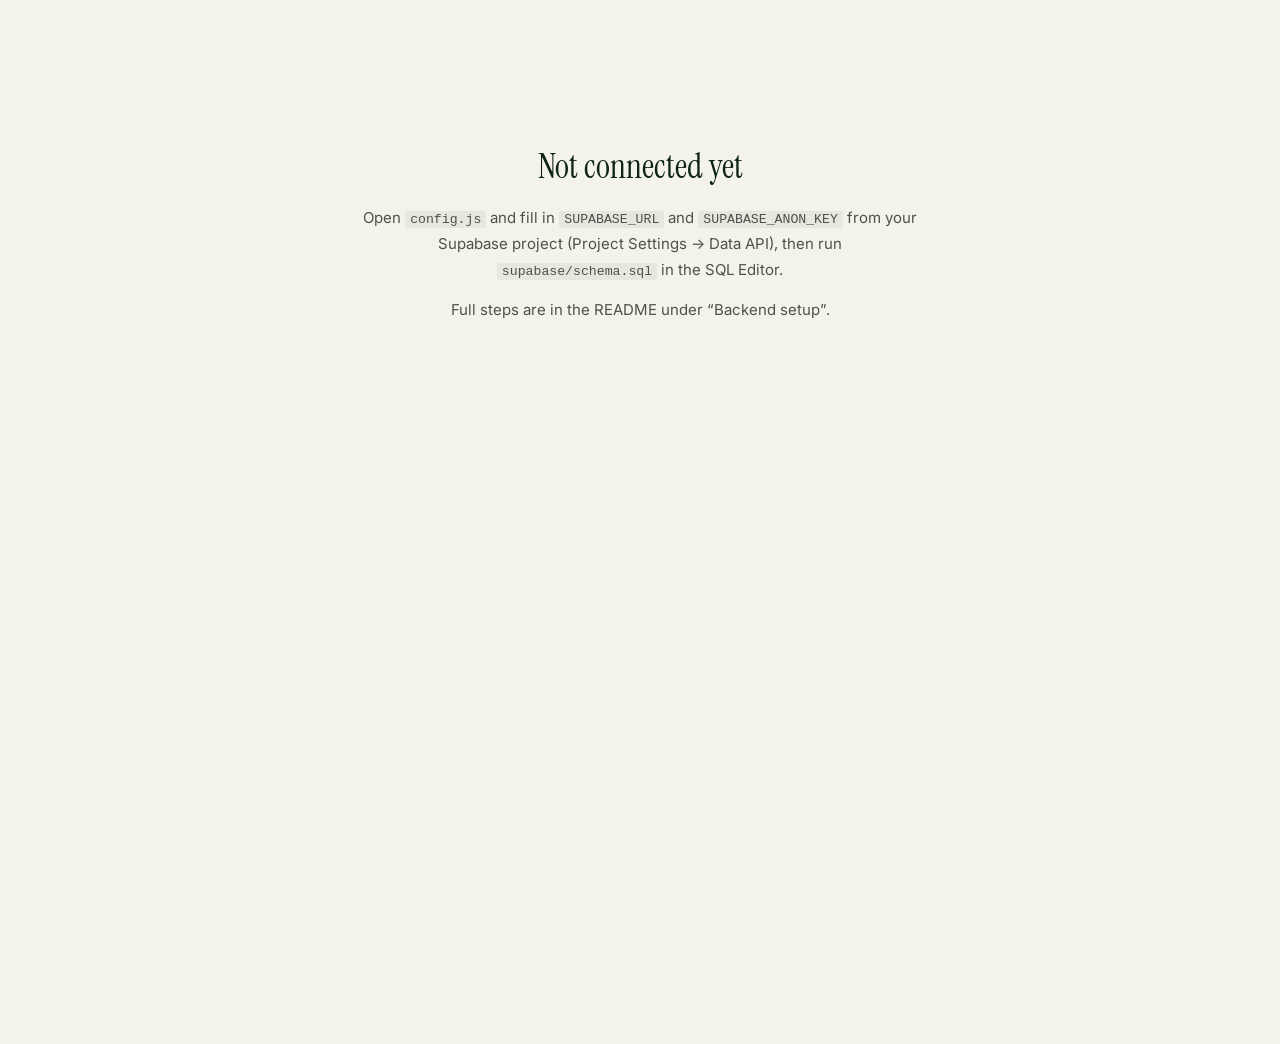
==== admin/index.html @ c0109d86 "Add Supabase backend: admin pricing console and server-side accounts Admin console at /admin/ signs " ====
<!DOCTYPE html>
<html lang="en">
<head>
<meta charset="utf-8">
<meta name="viewport" content="width=device-width, initial-scale=1">
<title>Anyara Hills — Pricing Admin</title>
<meta name="theme-color" content="#0c2316">
<link rel="apple-touch-icon" href="../assets/icon-180.png">
<link rel="preconnect" href="https://fonts.googleapis.com">
<link rel="preconnect" href="https://fonts.gstatic.com" crossorigin>
<link rel="stylesheet" href="https://fonts.googleapis.com/css2?family=Instrument+Serif:ital@0;1&family=Inter:wght@300;400;500;600;700&display=swap">
<link rel="stylesheet" href="../styles.css">
<link rel="stylesheet" href="admin.css">
</head>
<body class="admin-body">

<!-- ===================== sign in ===================== -->
<div class="gate" id="adminGate" hidden>
  <div class="gate-wash"></div>
  <form class="gate-card" id="adminSignIn" novalidate>
    <img src="../assets/logo-black.png" alt="Anyara Hills" class="gate-logo">
    <p class="gate-kicker">Pricing Admin</p>
    <h1 class="gate-title">Sign in</h1>
    <label>Email address
      <input type="email" id="aEmail" autocomplete="username" inputmode="email"
             autocapitalize="none" spellcheck="false" required>
    </label>
    <label>Password
      <input type="password" id="aPass" autocomplete="current-password" required>
    </label>
    <p class="gate-err" id="aErr" hidden></p>
    <button class="btn btn-primary gate-btn" type="submit" id="aSubmit">Sign in</button>
    <p class="gate-fine">Admin accounts are created in the Supabase dashboard under
    Authentication → Users, then promoted with the SQL in <code>supabase/schema.sql</code>.</p>
  </form>
</div>

<!-- ===================== console ===================== -->
<div class="admin" id="adminApp" hidden>

  <header class="admin-head">
    <div class="admin-brand">
      <img src="../assets/logo-black.png" alt="Anyara Hills" class="admin-logo">
      <span class="admin-title">Pricing Admin</span>
    </div>
    <div class="admin-who">
      <span id="adminWho">—</span>
      <button class="btn btn-ghost btn-sm" id="btnAdminSignOut">Sign out</button>
    </div>
  </header>

  <main class="admin-main">

    <!-- ---------- upload ---------- -->
    <section class="card">
      <h2>Upload the price list</h2>
      <p class="card-lede">An Excel (<code>.xlsx</code>, <code>.xls</code>) or CSV file. The first
      row must be the column headings. Lot numbers already in the system are updated; new ones are
      added. Nothing is written until you review the summary and confirm.</p>

      <div class="cols-help">
        <table class="mini">
          <thead><tr><th>Column</th><th>Required</th><th>Notes</th></tr></thead>
          <tbody>
            <tr><td><code>Lot No</code></td><td>Yes</td><td>Unique. Also accepts <code>Lot</code>, <code>Lot Number</code>.</td></tr>
            <tr><td><code>Land Size (sf)</code></td><td>Yes</td><td>Square feet. Also <code>Size</code>, <code>SF</code>, <code>Land Size</code>.</td></tr>
            <tr><td><code>List Price</code></td><td>Yes</td><td>Ringgit. Also <code>Price</code>, <code>List Price (RM)</code>.</td></tr>
            <tr><td><code>Privilege</code></td><td>No</td><td>Entitlement/discount. Defaults to 0. Also <code>Entitlement</code>, <code>Discount</code>.</td></tr>
            <tr><td><code>Status</code></td><td>No</td><td>Available, Reserved, Booked or Sold. Defaults to Available.</td></tr>
            <tr><td><code>Phase</code></td><td>No</td><td>Free text.</td></tr>
            <tr><td><code>Notes</code></td><td>No</td><td>Free text.</td></tr>
          </tbody>
        </table>
        <p class="card-fine">Nett price and price psf are calculated by the database — don't include
        them. <a href="../docs/pricing-template.csv" download>Download a template</a>.</p>
      </div>

      <div class="drop" id="drop">
        <input type="file" id="file" accept=".xlsx,.xls,.csv" hidden>
        <button class="btn btn-primary" type="button" id="btnPick">Choose a file</button>
        <span class="drop-or">or drag it here</span>
        <span class="drop-name" id="dropName"></span>
      </div>

      <div id="parseMsg"></div>

      <div id="preview" hidden>
        <div class="summary" id="summary"></div>
        <div id="issues"></div>
        <div class="table-scroll">
          <table class="data" id="previewTable"></table>
        </div>
        <div class="admin-actions">
          <button class="btn btn-primary" id="btnPublish">Publish to the app</button>
          <button class="btn btn-ghost" id="btnCancel">Cancel</button>
        </div>
      </div>
    </section>

    <!-- ---------- current ---------- -->
    <section class="card">
      <div class="card-head">
        <h2>Current price list</h2>
        <div class="card-head-actions">
          <input type="search" id="lotSearch" class="faq-search admin-search" placeholder="Search lot no…">
          <button class="btn btn-ghost btn-sm" id="btnRefresh">Refresh</button>
        </div>
      </div>
      <p class="card-lede" id="lotsMeta">Loading…</p>
      <div class="table-scroll">
        <table class="data" id="lotsTable"></table>
      </div>
    </section>

    <!-- ---------- history ---------- -->
    <section class="card">
      <h2>Import history</h2>
      <div class="table-scroll">
        <table class="data" id="importsTable"></table>
      </div>
    </section>

  </main>
</div>

<div class="setup-warning" id="setupWarning" hidden>
  <h1>Not connected yet</h1>
  <p>Open <code>config.js</code> and fill in <code>SUPABASE_URL</code> and
  <code>SUPABASE_ANON_KEY</code> from your Supabase project
  (Project Settings → Data API), then run <code>supabase/schema.sql</code> in the SQL Editor.</p>
  <p class="setup-fine">Full steps are in the README under “Backend setup”.</p>
</div>

<script src="../vendor/supabase.js"></script>
<script src="../vendor/xlsx.js"></script>
<script src="../config.js"></script>
<script src="../lots.js"></script>
<script src="admin.js"></script>
</body>
</html>
---- styles.css ----
/* ==========================================================================
   Anyara Hills — Sales Proposal
   Palette and type per the Anyara Hills Brand Guidelines:
   Hillside Green #0c2316 · Estate Ivory #f4f3eb · Instrument Serif + Inter
   ========================================================================== */

:root{
  --green:#0c2316;
  --green-2:#163524;
  --green-3:#28503a;
  --ivory:#f4f3eb;
  --ivory-2:#eae8dc;
  --sand:#c9c0ac;
  --stone:#8c8674;
  --clay:#a2795a;
  --ink:#1a1a17;
  --line:rgba(12,35,22,.14);
  --line-soft:rgba(12,35,22,.08);
  --rail-w:104px;
  --serif:"Instrument Serif",Georgia,"Times New Roman",serif;
  --sans:"Inter",-apple-system,BlinkMacSystemFont,"Segoe UI",Helvetica,Arial,sans-serif;
  --ease:cubic-bezier(.4,.14,.3,1);
}

*{box-sizing:border-box}
html,body{height:100%;margin:0;padding:0}
html{-webkit-text-size-adjust:100%}
body{
  font-family:var(--sans);
  font-weight:400;
  color:var(--ink);
  background:var(--ivory);
  -webkit-font-smoothing:antialiased;
  overscroll-behavior:none;
}
img{max-width:100%;display:block}
[hidden]{display:none!important}
button{font:inherit;color:inherit}

/* ---------- shell ---------- */
#app{
  display:flex;
  height:100vh;
  height:100dvh;
  overflow:hidden;
}

/* ---------- nav rail ---------- */
#rail{
  width:var(--rail-w);
  flex:0 0 var(--rail-w);
  background:var(--green);
  color:var(--ivory);
  display:flex;
  flex-direction:column;
  align-items:center;
  padding:22px 10px calc(18px + env(safe-area-inset-bottom));
  padding-left:calc(10px + env(safe-area-inset-left));
  gap:14px;
}
.rail-mark{padding:4px 0 12px}
.rail-logo{width:52px;filter:brightness(0) invert(1);opacity:.94}
.rail-items{
  flex:1;
  width:100%;
  display:flex;
  flex-direction:column;
  gap:2px;
  overflow-y:auto;
  scrollbar-width:none;
}
.rail-items::-webkit-scrollbar{display:none}
.rail-btn{
  appearance:none;border:0;background:transparent;
  width:100%;padding:9px 6px;border-radius:9px;
  display:flex;flex-direction:column;align-items:center;gap:3px;
  color:rgba(244,243,235,.52);
  cursor:pointer;
  transition:background .18s var(--ease),color .18s var(--ease);
  -webkit-tap-highlight-color:transparent;
}
.rail-btn .rb-num{
  font-size:9px;letter-spacing:.14em;font-weight:500;
  font-variant-numeric:tabular-nums;opacity:.75;min-height:11px;
}
.rail-btn .rb-lab{font-size:11.5px;letter-spacing:.03em;font-weight:500}
.rail-btn:hover{color:rgba(244,243,235,.85)}
.rail-btn.is-active{background:rgba(244,243,235,.11);color:var(--ivory)}
.rail-btn.is-tool .rb-lab{font-style:italic;font-family:var(--serif);font-size:14px;letter-spacing:.02em}
.rail-sep{height:1px;background:rgba(244,243,235,.16);margin:9px 12px}
.rail-session{
  appearance:none;border:1px solid rgba(244,243,235,.26);background:transparent;
  color:rgba(244,243,235,.8);border-radius:999px;
  padding:7px 13px;font-size:11px;letter-spacing:.08em;text-transform:uppercase;
  cursor:pointer;transition:background .18s var(--ease);
}
.rail-session:hover{background:rgba(244,243,235,.1)}

/* ---------- stage ---------- */
#stage{
  flex:1;
  position:relative;
  overflow:hidden;
  background:var(--ivory);
}
.scene{
  position:absolute;inset:0;
  overflow-y:auto;
  -webkit-overflow-scrolling:touch;
  padding:clamp(38px,5.4vh,62px) clamp(40px,5vw,84px) 76px;
  padding-right:calc(clamp(40px,5vw,84px) + env(safe-area-inset-right));
  opacity:0;visibility:hidden;
  transform:translateY(12px);
  transition:opacity .42s var(--ease),transform .42s var(--ease),visibility .42s;
}
.scene.is-active{opacity:1;visibility:visible;transform:none}

/* ---------- type ---------- */
.eyebrow{
  display:block;
  font-size:11px;letter-spacing:.2em;text-transform:uppercase;
  font-weight:500;color:var(--stone);margin-bottom:16px;
}
.scene-head h1{
  font-family:var(--serif);
  font-weight:400;
  font-size:clamp(40px,5.4vw,68px);
  line-height:1.04;
  letter-spacing:-.012em;
  margin:0 0 18px;
  color:var(--green);
}
.scene-head h1 .amp{color:var(--clay);font-style:italic}
.lede{
  font-size:clamp(15.5px,1.55vw,18px);
  line-height:1.62;
  font-weight:300;
  color:#3d443c;
  max-width:62ch;
  margin:0;
}
.lede em{font-family:var(--serif);font-style:italic;font-size:1.1em;color:var(--green)}
.scene-head{max-width:1080px;margin-bottom:clamp(30px,4.4vh,50px)}
.scene-body{max-width:1180px}
.sec-h{
  font-family:var(--serif);font-weight:400;
  font-size:26px;color:var(--green);
  margin:44px 0 18px;
}
h3{font-family:var(--serif);font-weight:400;font-size:22px;color:var(--green);margin:0 0 12px;letter-spacing:-.005em}
p{margin:0 0 14px;line-height:1.66}
.fine{font-size:12.5px;color:var(--stone);line-height:1.6;margin:10px 0 0}

/* ---------- cover ---------- */
.cover{
  display:flex;flex-direction:column;
  align-items:center;justify-content:center;
  text-align:center;
  background:var(--green);
  padding:0;
}
.cover-wash{
  position:absolute;inset:0;
  background:
    radial-gradient(120% 90% at 50% -18%,rgba(162,121,90,.24),transparent 62%),
    radial-gradient(100% 70% at 50% 118%,rgba(40,80,58,.65),transparent 60%);
  pointer-events:none;
}
.cover-inner{position:relative;padding:0 40px;max-width:640px}
.cover-logo{
  width:min(238px,44vw);margin:0 auto 30px;
  filter:brightness(0) invert(1);
}
.cover-tag{
  font-family:var(--serif);font-style:italic;
  font-size:clamp(21px,2.5vw,29px);
  color:var(--ivory);margin:0 0 22px;letter-spacing:.005em;
}
.cover-rule{width:52px;height:1px;background:rgba(244,243,235,.42);margin:0 auto 22px}
.cover-sub{
  font-size:14.5px;font-weight:300;line-height:1.8;
  color:rgba(244,243,235,.7);margin:0 0 38px;
}
.cover-guest{
  display:flex;flex-direction:column;gap:5px;
  padding:20px 26px;margin:0 auto 32px;
  border:1px solid rgba(244,243,235,.2);
  border-radius:3px;
  max-width:400px;
}
.cover-guest-label{font-size:10px;letter-spacing:.22em;text-transform:uppercase;color:rgba(244,243,235,.5)}
.cover-guest-name{font-family:var(--serif);font-size:27px;color:var(--ivory);line-height:1.2}
.cover-guest-meta{font-size:12px;color:rgba(244,243,235,.55)}
.cover-cta{margin-bottom:12px}
.cover-alt{display:block;margin:0 auto}
.cover-foot{
  position:absolute;bottom:calc(24px + env(safe-area-inset-bottom));
  font-size:10.5px;letter-spacing:.2em;text-transform:uppercase;
  color:rgba(244,243,235,.36);
}

/* ---------- buttons ---------- */
.btn{
  appearance:none;cursor:pointer;
  border-radius:999px;
  padding:13px 30px;
  font-size:13.5px;font-weight:500;letter-spacing:.045em;
  transition:background .2s var(--ease),color .2s var(--ease),border-color .2s var(--ease);
  -webkit-tap-highlight-color:transparent;
}
.btn-primary{background:var(--ivory);color:var(--green);border:1px solid var(--ivory)}
.btn-primary:hover{background:#fff;border-color:#fff}
.btn-ghost{background:transparent;color:inherit;border:1px solid currentColor;opacity:.72}
.btn-ghost:hover{opacity:1}
.btn-sm{padding:9px 20px;font-size:12.5px}
.btn-danger-ghost{background:transparent;border:1px solid rgba(150,60,45,.4);color:#8c3b2c;border-radius:999px;padding:13px 24px;font-size:13px;cursor:pointer}
.btn-danger-ghost:hover{background:rgba(150,60,45,.07)}
/* on ivory scenes the primary button inverts */
.scene:not(.cover) .btn-primary{background:var(--green);color:var(--ivory);border-color:var(--green)}
.scene:not(.cover) .btn-primary:hover{background:var(--green-2);border-color:var(--green-2)}
.scene:not(.cover) .btn-ghost{color:var(--green)}

/* ---------- stats ---------- */
.stat-row{
  display:grid;grid-template-columns:repeat(4,1fr);
  gap:1px;background:var(--line);
  border-top:1px solid var(--line);border-bottom:1px solid var(--line);
  margin-bottom:38px;
}
.stat{background:var(--ivory);padding:24px 20px 26px;display:flex;flex-direction:column;gap:7px}
.stat-n{
  font-family:var(--serif);font-size:clamp(38px,4.4vw,54px);
  line-height:1;color:var(--green);
}
.stat-n i{font-style:normal;font-size:.5em;vertical-align:.42em;margin-left:1px;color:var(--stone)}
.stat-l{font-size:12.5px;line-height:1.5;color:var(--stone);max-width:20ch}

/* ---------- panels ---------- */
.split{display:grid;grid-template-columns:1fr 1fr;gap:22px}
.panel{
  background:#fbfaf5;
  border:1px solid var(--line-soft);
  border-radius:4px;
  padding:28px 30px 30px;
}
.panel p{font-size:14.5px;color:#454b44}
.panel-quote{
  background:var(--green);border-color:var(--green);
  display:flex;flex-direction:column;justify-content:center;
}
.panel-quote blockquote{
  margin:0 0 18px;
  font-family:var(--serif);font-style:italic;
  font-size:clamp(20px,2.15vw,26px);line-height:1.42;
  color:var(--ivory);
}
.panel-quote cite{
  font-style:normal;font-size:10.5px;letter-spacing:.2em;
  text-transform:uppercase;color:rgba(244,243,235,.55);
}
.panel-accent{background:var(--green);border-color:var(--green)}
.panel-accent h3{color:var(--ivory)}
.panel-accent .ticks li{color:rgba(244,243,235,.86)}
.panel-accent .ticks li::before{color:var(--sand)}
.panel-note{background:#fbfaf5;border-left:2px solid var(--clay);margin-top:26px}

.ticks{list-style:none;margin:14px 0 0;padding:0}
.ticks li{
  position:relative;padding-left:20px;margin-bottom:9px;
  font-size:14px;line-height:1.55;color:#454b44;
}
.ticks li::before{
  content:"—";position:absolute;left:0;color:var(--clay);
}
.deflist{margin:14px 0 0}
.deflist dt{font-size:11px;letter-spacing:.14em;text-transform:uppercase;color:var(--green);font-weight:600;margin-top:14px}
.deflist dt:first-child{margin-top:0}
.deflist dd{margin:4px 0 0;font-size:13.5px;line-height:1.55;color:#4c524b}

.calc-line{
  display:flex;align-items:baseline;gap:11px;flex-wrap:wrap;
  padding:16px 0;margin:8px 0 0;
  border-top:1px solid var(--line-soft);border-bottom:1px solid var(--line-soft);
  font-family:var(--serif);font-size:24px;color:var(--green);
}
.calc-line i{font-style:normal;color:var(--stone);font-size:17px}
.calc-line strong{font-weight:400;color:var(--clay)}

/* ---------- timeline ---------- */
.timeline{display:flex;align-items:stretch;gap:0;margin-bottom:8px;flex-wrap:wrap}
.tl-item{
  flex:1;min-width:220px;
  border:1px solid var(--line);border-radius:4px;
  padding:24px 26px;display:flex;flex-direction:column;gap:6px;
}
.tl-item-future{background:var(--green);border-color:var(--green)}
.tl-k{font-size:10.5px;letter-spacing:.2em;text-transform:uppercase;color:var(--stone)}
.tl-item-future .tl-k{color:var(--sand)}
.tl-v{font-family:var(--serif);font-size:clamp(30px,3.6vw,42px);line-height:1;color:var(--green)}
.tl-item-future .tl-v{color:var(--ivory)}
.tl-d{font-size:13px;color:var(--stone);line-height:1.5}
.tl-item-future .tl-d{color:rgba(244,243,235,.66)}
.tl-arrow{
  align-self:center;width:44px;height:1px;background:var(--line);
  position:relative;flex:0 0 44px;
}
.tl-arrow::after{
  content:"";position:absolute;right:0;top:-3px;
  border-left:6px solid var(--sand);border-top:3.5px solid transparent;border-bottom:3.5px solid transparent;
}

/* ---------- amenities ---------- */
.amenity-grid{display:grid;grid-template-columns:repeat(2,1fr);gap:1px;background:var(--line);border:1px solid var(--line);border-radius:4px;overflow:hidden}
.amenity{background:var(--ivory);padding:22px 24px}
.am-k{display:block;font-size:10.5px;letter-spacing:.18em;text-transform:uppercase;color:var(--clay);margin-bottom:8px;font-weight:600}
.amenity p{font-size:13.5px;line-height:1.6;color:#4c524b;margin:0}

/* ---------- feature grid ---------- */
.feature-grid{display:grid;grid-template-columns:repeat(3,1fr);gap:1px;background:var(--line);border:1px solid var(--line);border-radius:4px;overflow:hidden}
.feature{background:var(--ivory);padding:28px 26px 30px;display:flex;flex-direction:column;gap:10px}
.f-n{font-family:var(--serif);font-size:clamp(30px,3.4vw,42px);line-height:1;color:var(--green)}
.feature p{font-size:13.5px;line-height:1.55;color:var(--stone);margin:0}

/* ---------- chips ---------- */
.chip-row{display:flex;flex-wrap:wrap;gap:9px}
.chip{
  border:1px solid var(--line);border-radius:999px;
  padding:9px 18px;font-size:13px;color:var(--green);background:#fbfaf5;
}

/* ---------- ownership ---------- */
.own-grid{display:grid;grid-template-columns:repeat(2,1fr);gap:20px}
.own{border:1px solid var(--line);border-radius:4px;padding:24px 26px;background:#fbfaf5}
.own-k{display:block;font-size:10.5px;letter-spacing:.18em;text-transform:uppercase;color:var(--stone);margin-bottom:8px}
.own-v{display:block;font-family:var(--serif);font-size:30px;color:var(--green);line-height:1;margin-bottom:12px}
.own p{font-size:13.5px;line-height:1.6;color:#4c524b;margin:0}

/* ---------- discovery ---------- */
.disc-expanders{
  display:flex;flex-wrap:wrap;gap:10px;align-items:center;
  padding:16px 20px;margin-bottom:28px;
  background:var(--green);border-radius:4px;
  font-size:13px;color:rgba(244,243,235,.8);font-style:italic;
  font-family:var(--serif);font-size:15px;
}
.disc-exp-label{
  font-family:var(--sans);font-style:normal;font-size:10px;
  letter-spacing:.2em;text-transform:uppercase;color:var(--sand);
  margin-right:4px;
}
.disc-expanders span:not(.disc-exp-label){padding-right:14px;border-right:1px solid rgba(244,243,235,.2)}
.disc-expanders span:last-child{border-right:0}
.disc-expanders i{color:var(--sand);font-size:12px;font-family:var(--sans)}

.disc-stage{margin-bottom:26px}
.disc-stage-h{
  display:flex;align-items:baseline;gap:14px;flex-wrap:wrap;
  padding-bottom:9px;margin-bottom:13px;border-bottom:1px solid var(--line);
}
.disc-stage-h b{font-family:var(--serif);font-weight:400;font-size:20px;color:var(--green)}
.disc-stage-h span{font-size:12.5px;color:var(--stone);font-style:italic}
.disc-q{
  display:flex;gap:13px;align-items:flex-start;
  padding:11px 15px;border-radius:4px;cursor:pointer;
  transition:background .16s var(--ease);
  -webkit-tap-highlight-color:transparent;
}
.disc-q:hover{background:#f0eee2}
.disc-q.is-used{background:rgba(40,80,58,.07)}
.disc-q .dq-box{
  flex:0 0 15px;width:15px;height:15px;margin-top:3px;
  border:1px solid var(--sand);border-radius:2px;
  display:flex;align-items:center;justify-content:center;
  font-size:10px;color:transparent;
}
.disc-q.is-used .dq-box{background:var(--green);border-color:var(--green);color:var(--ivory)}
.disc-q p{margin:0;font-size:14.5px;line-height:1.55;color:#3d443c}
.disc-q.is-used p{color:var(--stone)}

.notes-panel{margin-top:34px}
.notes-panel textarea{
  width:100%;border:1px solid var(--line);border-radius:4px;
  padding:14px 16px;font-family:var(--sans);font-size:14.5px;line-height:1.6;
  color:var(--ink);background:var(--ivory);resize:vertical;
}
.notes-panel textarea:focus{outline:none;border-color:var(--green-3)}

/* ---------- builder form ---------- */
.warn{
  background:rgba(162,121,90,.1);
  border-left:2px solid var(--clay);
  padding:15px 20px;border-radius:0 4px 4px 0;
  font-size:13.5px;line-height:1.6;color:#5a4636;margin-bottom:28px;
}
.warn strong{color:#3f2f22}
/* minmax(0,1fr) not 1fr: a bare 1fr track keeps an automatic min-content floor,
   which long uppercase labels push past the container width */
.form-grid{display:grid;grid-template-columns:repeat(2,minmax(0,1fr));gap:20px}
.form-grid>*,.fs label,.priv-row>*{min-width:0}
.fs{
  border:1px solid var(--line);border-radius:4px;
  padding:8px 24px 24px;margin:0;background:#fbfaf5;
  /* fieldset carries a UA min-inline-size:min-content that min-width:0 cannot undo */
  min-width:0;min-inline-size:0;
}
.fs-wide{grid-column:1 / -1}
.fs legend{
  font-size:10.5px;letter-spacing:.2em;text-transform:uppercase;
  color:var(--clay);font-weight:600;padding:0 8px;
}
.fs label{
  display:flex;flex-direction:column;gap:6px;margin-top:16px;
  font-size:11.5px;letter-spacing:.1em;text-transform:uppercase;color:var(--stone);
}
.fs input,.fs output{
  width:100%;min-width:0;
  font-family:var(--sans);font-size:16px;font-weight:400;
  color:var(--ink);letter-spacing:normal;text-transform:none;
  border:0;border-bottom:1px solid var(--line);
  background:transparent;padding:7px 2px;border-radius:0;
  -webkit-appearance:none;appearance:none;
}
.fs input:focus{outline:none;border-bottom-color:var(--green-3);border-bottom-width:1.5px}
.fs label.ro output{
  border-bottom-style:dotted;color:var(--green);
  font-family:var(--serif);font-size:22px;padding-top:4px;
}
.fs label.ro.accent output{color:var(--clay);font-size:27px}
.fs .inline-lab{
  flex-direction:row;align-items:baseline;gap:8px;
  text-transform:none;letter-spacing:normal;font-size:14.5px;color:#454b44;
}
.fs input.tiny{width:64px;text-align:center;font-size:16px}

/* ---------- lot picker ---------- */
.fs select{
  width:100%;min-width:0;
  font-family:var(--sans);font-size:16px;color:var(--ink);
  text-transform:none;letter-spacing:normal;
  border:0;border-bottom:1px solid var(--line);
  background:transparent;padding:7px 2px;border-radius:0;
  -webkit-appearance:none;appearance:none;
}
.fs select:focus{outline:none;border-bottom-color:var(--green-3);border-bottom-width:1.5px}
.lot-status{
  font-size:11.5px;color:var(--stone);margin:9px 0 0;line-height:1.5;
}
.lot-status.is-stale{color:var(--clay)}

.priv-row{display:grid;grid-template-columns:minmax(0,1fr) minmax(0,1.7fr) minmax(0,.8fr) 34px;gap:12px;align-items:end;margin-top:16px}
.priv-row label{margin-top:0}
.priv-del{
  appearance:none;border:1px solid var(--line);background:transparent;
  border-radius:4px;height:36px;cursor:pointer;color:var(--stone);font-size:16px;line-height:1;
}
.priv-del:hover{border-color:#8c3b2c;color:#8c3b2c}
.builder-actions{display:flex;gap:12px;margin-top:30px;flex-wrap:wrap}

/* ---------- FAQ ---------- */
.faq-search{
  width:100%;max-width:560px;
  border:1px solid var(--line);border-radius:999px;
  padding:13px 22px;font-family:var(--sans);font-size:15px;
  background:#fbfaf5;color:var(--ink);margin-bottom:26px;
  -webkit-appearance:none;appearance:none;
}
.faq-search:focus{outline:none;border-color:var(--green-3)}
.faq-cat{
  font-size:10.5px;letter-spacing:.2em;text-transform:uppercase;
  color:var(--clay);font-weight:600;margin:30px 0 10px;
  padding-bottom:8px;border-bottom:1px solid var(--line);
}
.faq-item{border-bottom:1px solid var(--line-soft)}
.faq-q{
  width:100%;text-align:left;appearance:none;border:0;background:transparent;
  padding:15px 34px 15px 0;cursor:pointer;position:relative;
  font-size:15px;font-weight:500;color:var(--green);line-height:1.5;
  -webkit-tap-highlight-color:transparent;
}
.faq-q::after{
  content:"+";position:absolute;right:6px;top:50%;transform:translateY(-50%);
  color:var(--sand);font-size:19px;font-weight:300;
}
.faq-item.is-open .faq-q::after{content:"–"}
.faq-a{
  display:none;padding:0 40px 18px 0;
  font-size:14.5px;line-height:1.68;color:#4c524b;
}
.faq-item.is-open .faq-a{display:block}
.faq-empty{padding:24px 0;color:var(--stone);font-style:italic}

.qa{margin:12px 0 0}
.qa dt{font-family:var(--serif);font-size:17px;color:var(--green);margin-top:18px}
.qa dt:first-child{margin-top:0}
.qa dd{margin:6px 0 0;padding-left:16px;border-left:2px solid var(--sand);font-size:14px;line-height:1.6;color:#4c524b}

/* ---------- proposal document ---------- */
.scene-proposal{background:#e6e4d8;padding-top:0;padding-left:0;padding-right:0}
.proposal-toolbar{
  position:sticky;top:0;z-index:5;
  display:flex;gap:10px;justify-content:flex-end;
  padding:14px clamp(20px,3vw,40px);
  background:rgba(230,228,216,.94);
  backdrop-filter:blur(8px);-webkit-backdrop-filter:blur(8px);
  border-bottom:1px solid rgba(12,35,22,.09);
}
.doc{
  background:#fff;
  width:min(880px,calc(100% - 48px));
  margin:26px auto 60px;
  padding:60px 66px 50px;
  border-radius:2px;
  box-shadow:0 1px 3px rgba(12,35,22,.09),0 18px 44px rgba(12,35,22,.09);
  color:#22261f;
}
.doc-head{text-align:center;padding-bottom:32px;border-bottom:1px solid var(--line);margin-bottom:34px}
.doc-logo{width:150px;margin:0 auto 20px}
.doc-kicker{font-size:9.5px;letter-spacing:.34em;color:var(--stone);margin:0 0 20px}
.doc-title{font-family:var(--serif);font-weight:400;font-size:40px;line-height:1.1;color:var(--green);margin:0 0 9px}
.doc-sub{font-size:13px;color:var(--stone);font-style:italic;margin:0}
.doc-block{margin-bottom:34px;break-inside:avoid}
.doc-block h2{
  font-size:10.5px;letter-spacing:.22em;text-transform:uppercase;
  color:var(--clay);font-weight:600;margin:0 0 13px;
  padding-bottom:8px;border-bottom:1px solid var(--line-soft);
}
.doc-h3{font-family:var(--serif);font-size:19px;color:var(--green);margin:26px 0 11px}
.doc-lead{font-size:14px;color:#454b44;margin:0 0 14px}
.doc-table{width:100%;border-collapse:collapse;font-size:13.5px}
.doc-table th,.doc-table td{
  padding:11px 12px;text-align:left;vertical-align:top;
  border-bottom:1px solid var(--line-soft);line-height:1.5;
}
.doc-table thead th{
  font-size:9.5px;letter-spacing:.16em;text-transform:uppercase;
  color:var(--stone);font-weight:600;border-bottom:1px solid var(--line);
}
.doc-table-kv th{width:44%;font-weight:400;color:var(--stone)}
.doc-table-kv td{font-weight:500;color:var(--green);text-align:right;font-variant-numeric:tabular-nums}
.doc-table tr.is-credit td{color:var(--clay)}
.doc-table tr.is-total th{font-weight:600;color:var(--green)}
.doc-table tr.is-total td{
  font-family:var(--serif);font-size:23px;color:var(--green);
  border-bottom:1px solid var(--line);
}
.doc-table tr.is-total{background:rgba(12,35,22,.028)}
.ta-r{text-align:right!important}
.doc-fine{font-size:11.5px;line-height:1.6;color:var(--stone);margin:11px 0 0;font-style:italic}
.doc-validity p{font-size:14px;color:#454b44;margin:0}
.doc-foot{
  display:flex;justify-content:space-between;gap:30px;flex-wrap:wrap;
  margin-top:44px;padding-top:22px;border-top:1px solid var(--line);
  font-size:11px;line-height:1.7;color:var(--stone);
}
.doc-foot strong{color:var(--green);font-size:12px;letter-spacing:.06em}
.doc-dev{display:inline-block;margin-top:6px;font-style:italic}

/* ---------- session sheet ---------- */
.sheet-scrim{position:fixed;inset:0;background:rgba(12,35,22,.42);z-index:40;backdrop-filter:blur(2px)}
.sheet{
  position:fixed;z-index:41;
  top:0;right:0;bottom:0;width:min(430px,88vw);
  background:var(--ivory);
  padding:44px 38px calc(38px + env(safe-area-inset-bottom));
  padding-right:calc(38px + env(safe-area-inset-right));
  box-shadow:-14px 0 44px rgba(12,35,22,.18);
  overflow-y:auto;
}
.sheet h2{font-family:var(--serif);font-weight:400;font-size:30px;color:var(--green);margin:0 0 26px}
.sheet label{display:flex;flex-direction:column;gap:6px;margin-bottom:20px;font-size:11.5px;letter-spacing:.1em;text-transform:uppercase;color:var(--stone)}
.sheet input{
  font-family:var(--sans);font-size:16px;color:var(--ink);
  text-transform:none;letter-spacing:normal;
  border:0;border-bottom:1px solid var(--line);background:transparent;
  padding:8px 2px;border-radius:0;-webkit-appearance:none;appearance:none;
}
.sheet input:focus{outline:none;border-bottom-color:var(--green-3)}
.sheet-actions{display:flex;flex-direction:column;gap:11px;margin:30px 0 18px}
.sheet-actions .btn{background:var(--green);color:var(--ivory);border-color:var(--green)}

/* ---------- sign-in gate ---------- */
body.is-locked{overflow:hidden}
.gate{
  position:fixed;inset:0;z-index:100;
  background:var(--green);
  display:flex;align-items:center;justify-content:center;
  padding:28px 22px calc(28px + env(safe-area-inset-bottom));
  overflow-y:auto;
}
.gate-wash{
  position:absolute;inset:0;pointer-events:none;
  background:
    radial-gradient(120% 90% at 50% -18%,rgba(162,121,90,.24),transparent 62%),
    radial-gradient(100% 70% at 50% 118%,rgba(40,80,58,.65),transparent 60%);
}
.gate-card{
  position:relative;
  width:min(410px,100%);
  display:flex;flex-direction:column;
  text-align:center;
}
.gate-logo{width:168px;margin:0 auto 24px;filter:brightness(0) invert(1)}
.gate-kicker{
  font-size:10px;letter-spacing:.26em;text-transform:uppercase;
  color:rgba(244,243,235,.5);margin:0 0 14px;
}
.gate-title{
  font-family:var(--serif);font-weight:400;
  font-size:36px;line-height:1.1;color:var(--ivory);
  margin:0 0 10px;
}
.gate-lede{
  font-size:13.5px;line-height:1.6;font-weight:300;
  color:rgba(244,243,235,.68);margin:0 0 22px;
}
.gate-title + label{margin-top:16px}
.gate-card label{
  display:flex;flex-direction:column;gap:7px;text-align:left;
  margin-bottom:17px;
  font-size:10.5px;letter-spacing:.16em;text-transform:uppercase;
  color:rgba(244,243,235,.55);
}
.gate-card input{
  font-family:var(--sans);font-size:16px;color:var(--ivory);
  text-transform:none;letter-spacing:normal;
  background:rgba(244,243,235,.06);
  border:1px solid rgba(244,243,235,.2);
  border-radius:4px;padding:13px 15px;
  -webkit-appearance:none;appearance:none;
  min-width:0;width:100%;
}
.gate-card input:focus{
  outline:none;border-color:rgba(244,243,235,.56);
  background:rgba(244,243,235,.1);
}
.gate-err{
  background:rgba(176,74,56,.17);
  border-left:2px solid #c26a52;
  color:#f0c3b6;
  font-size:13px;line-height:1.5;text-align:left;
  padding:11px 14px;border-radius:0 3px 3px 0;margin:0 0 17px;
}
.gate-btn{width:100%;margin-bottom:18px}
.gate-btn:disabled{opacity:.55;cursor:default}
.gate-fine{
  font-size:11.5px;line-height:1.65;
  color:rgba(244,243,235,.42);margin:0;
}

/* ---------- account block in the session sheet ---------- */
.sheet-account{
  margin-top:28px;padding-top:20px;
  border-top:1px solid var(--line);
  display:flex;flex-direction:column;align-items:flex-start;gap:7px;
}
.sheet-account-k{font-size:10.5px;letter-spacing:.18em;text-transform:uppercase;color:var(--stone)}
.sheet-account-v{font-size:14.5px;color:var(--green);word-break:break-all}
#btnSignOut{margin-top:6px;color:var(--green)}

/* ---------- responsive ---------- */
@media (max-width:1080px){
  .stat-row{grid-template-columns:repeat(2,1fr)}
  .feature-grid{grid-template-columns:repeat(2,1fr)}
}
@media (max-width:900px){
  :root{--rail-w:86px}
  .split,.form-grid,.own-grid,.amenity-grid{grid-template-columns:1fr}
  .doc{padding:40px 30px;width:calc(100% - 28px)}
  .priv-row{grid-template-columns:1fr;gap:8px}
  .priv-del{width:100%}
}
@media (max-width:680px){
  .stat-row,.feature-grid{grid-template-columns:1fr}
  .scene{padding:28px 22px 60px}
}

/* ---------- print: the proposal only ---------- */
@media print{
  @page{size:A4;margin:14mm}
  html,body{height:auto;background:#fff}
  #app{display:block;height:auto;overflow:visible}
  #rail,.no-print,.sheet,.sheet-scrim{display:none!important}
  #stage{overflow:visible;position:static}
  .scene{display:none!important}
  .scene-proposal{
    display:block!important;position:static;opacity:1;visibility:visible;
    transform:none;overflow:visible;background:#fff;padding:0;
  }
  .doc{
    width:100%;max-width:none;margin:0;padding:0;
    box-shadow:none;border-radius:0;
  }
  .doc-block{page-break-inside:avoid}
  .doc-foot{page-break-inside:avoid}
}
---- admin/admin.css ----
/* Anyara Hills — pricing admin console.
   Builds on the main stylesheet's palette and type. Desktop-first: this is a
   back-office screen, used on a laptop rather than in the gallery. */

.admin-body{background:var(--ivory);min-height:100vh}

.admin{min-height:100vh;display:flex;flex-direction:column}

.admin-head{
  display:flex;align-items:center;justify-content:space-between;gap:20px;flex-wrap:wrap;
  padding:16px clamp(20px,4vw,44px);
  background:var(--green);color:var(--ivory);
}
.admin-brand{display:flex;align-items:center;gap:16px}
.admin-logo{width:92px;filter:brightness(0) invert(1)}
.admin-title{
  font-size:10.5px;letter-spacing:.24em;text-transform:uppercase;
  color:rgba(244,243,235,.62);
  padding-left:16px;border-left:1px solid rgba(244,243,235,.22);
}
.admin-who{display:flex;align-items:center;gap:14px;font-size:13px;color:rgba(244,243,235,.78)}
.admin-who .btn-ghost{color:var(--ivory)}

.admin-main{
  flex:1;width:min(1180px,100%);margin:0 auto;
  padding:clamp(22px,3vw,38px) clamp(20px,4vw,44px) 70px;
  display:flex;flex-direction:column;gap:24px;
}

.card{
  background:#fbfaf5;border:1px solid var(--line-soft);border-radius:5px;
  padding:26px clamp(20px,2.4vw,30px) 30px;
}
.card h2{
  font-family:var(--serif);font-weight:400;font-size:25px;
  color:var(--green);margin:0 0 10px;
}
.card-head{display:flex;align-items:flex-end;justify-content:space-between;gap:18px;flex-wrap:wrap}
.card-head-actions{display:flex;align-items:center;gap:10px}
.admin-search{margin-bottom:0;max-width:240px;padding:9px 16px;font-size:14px}
.card-lede{font-size:14px;line-height:1.6;color:#4c524b;margin:0 0 18px;max-width:78ch}
.card-fine{font-size:12.5px;color:var(--stone);margin:10px 0 0}
.card code,.setup-warning code{
  font-family:ui-monospace,SFMono-Regular,Menlo,Consolas,monospace;
  font-size:.88em;background:rgba(12,35,22,.06);padding:1px 5px;border-radius:3px;
}
.card a{color:var(--green)}

/* ---------- column help ---------- */
.cols-help{margin-bottom:22px}
.mini{width:100%;border-collapse:collapse;font-size:13px}
.mini th,.mini td{
  text-align:left;padding:8px 10px;border-bottom:1px solid var(--line-soft);vertical-align:top;
}
.mini thead th{
  font-size:9.5px;letter-spacing:.16em;text-transform:uppercase;
  color:var(--stone);font-weight:600;border-bottom:1px solid var(--line);
}
.mini td:first-child{white-space:nowrap}

/* ---------- drop zone ---------- */
.drop{
  display:flex;align-items:center;gap:16px;flex-wrap:wrap;
  border:1.5px dashed var(--sand);border-radius:5px;
  padding:22px 24px;background:var(--ivory);
  transition:border-color .18s var(--ease),background .18s var(--ease);
}
.drop.is-over{border-color:var(--green-3);background:#f0eee2}
.drop-or{font-size:13.5px;color:var(--stone)}
.drop-name{font-size:13.5px;color:var(--green);font-weight:500;word-break:break-all}

/* ---------- messages ---------- */
.msg{
  border-radius:0 4px 4px 0;padding:13px 17px;margin:18px 0 0;
  font-size:13.5px;line-height:1.6;
}
.msg ul{margin:8px 0 0;padding-left:18px}
.msg li{margin-bottom:4px}
.msg-ok{background:rgba(40,80,58,.1);border-left:2px solid var(--green-3);color:#2c4536}
.msg-warn{background:rgba(162,121,90,.12);border-left:2px solid var(--clay);color:#5a4636}
.msg-error{background:rgba(150,60,45,.1);border-left:2px solid #8c3b2c;color:#73301f}

/* ---------- summary ---------- */
.summary{
  display:grid;grid-template-columns:repeat(auto-fit,minmax(118px,1fr));
  gap:1px;background:var(--line);border:1px solid var(--line);border-radius:4px;
  overflow:hidden;margin:22px 0 0;
}
.sum{background:var(--ivory);padding:16px 18px;display:flex;flex-direction:column;gap:5px}
.sum-n{font-family:var(--serif);font-size:30px;line-height:1;color:var(--green)}
.sum-l{font-size:11px;letter-spacing:.12em;text-transform:uppercase;color:var(--stone)}

/* ---------- data tables ---------- */
.table-scroll{
  overflow-x:auto;-webkit-overflow-scrolling:touch;
  margin-top:20px;border:1px solid var(--line-soft);border-radius:4px;
}
.data{width:100%;border-collapse:collapse;font-size:13px;background:var(--ivory)}
.data th,.data td{
  padding:9px 13px;text-align:left;white-space:nowrap;
  border-bottom:1px solid var(--line-soft);
}
.data thead th{
  position:sticky;top:0;background:#f0eee2;z-index:1;
  font-size:9.5px;letter-spacing:.14em;text-transform:uppercase;
  color:var(--stone);font-weight:600;
}
.data tbody tr:hover{background:#f4f2e7}
.data .ta-r{text-align:right;font-variant-numeric:tabular-nums}
.data-empty{
  caption-side:bottom;text-align:left;padding:18px 14px;
  font-size:13.5px;color:var(--stone);font-style:italic;
}

.status-available{color:var(--green-3);font-weight:500}
.status-reserved{color:var(--clay)}
.status-booked{color:var(--clay);font-weight:500}
.status-sold{color:var(--stone)}

.act-new{color:var(--green-3);font-weight:600}
.act-changed{color:var(--clay);font-weight:600}
.act-same{color:var(--stone)}

.admin-actions{display:flex;gap:12px;margin-top:22px;flex-wrap:wrap}

/* ---------- not configured ---------- */
.setup-warning{
  max-width:620px;margin:16vh auto;padding:0 28px;text-align:center;
}
.setup-warning h1{
  font-family:var(--serif);font-weight:400;font-size:34px;color:var(--green);margin:0 0 16px;
}
.setup-warning p{font-size:15px;line-height:1.7;color:#4c524b}
.setup-fine{font-size:13px;color:var(--stone)}

@media (max-width:720px){
  .admin-head{padding:14px 20px}
  .card{padding:20px 18px 24px}
}
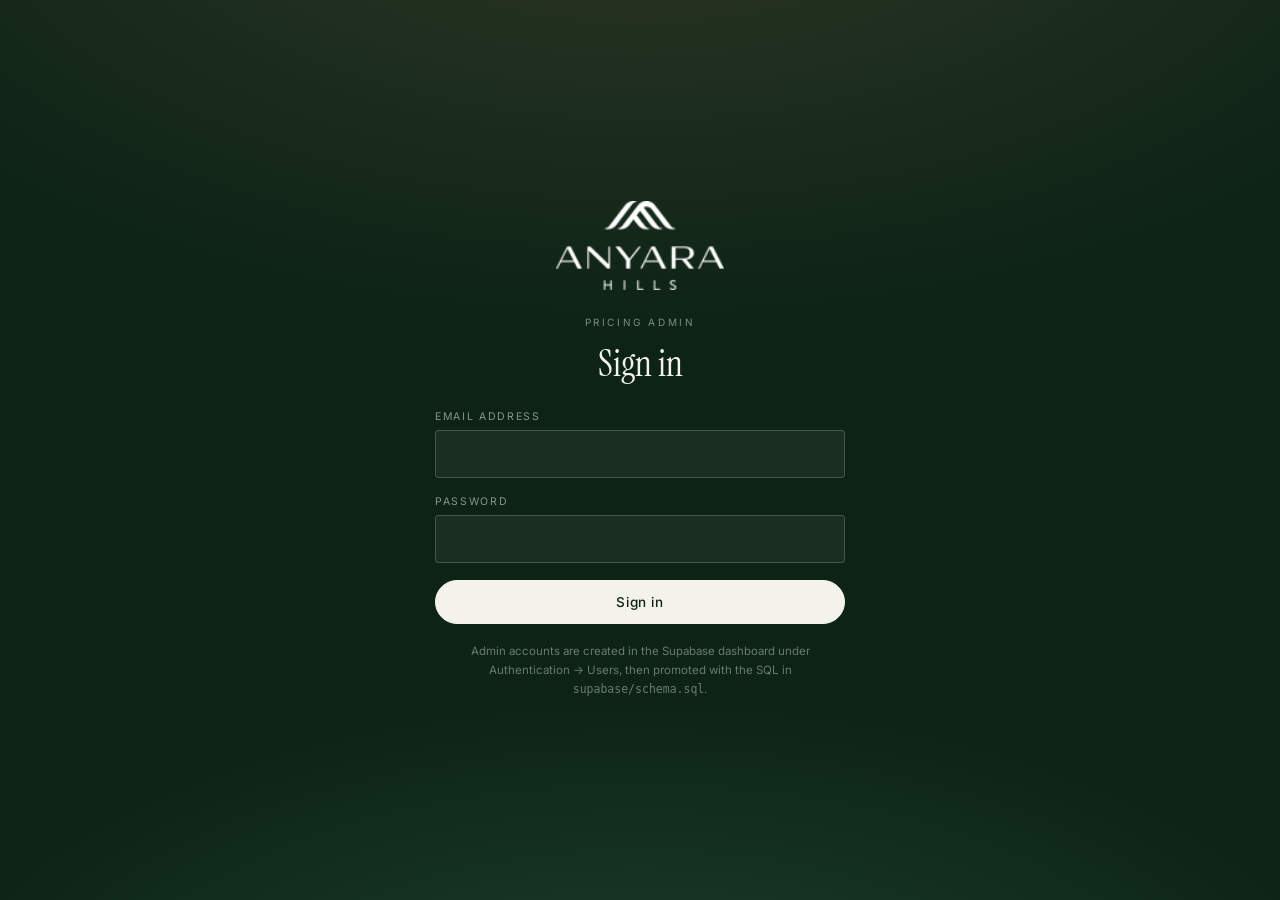
==== commit 1edb1e07: "Make the admin console installable on iPad with its own identity The admin page had no manifest, so " ====
--- a/admin/index.html
+++ b/admin/index.html
@@ -5,7 +5,11 @@
 <meta name="viewport" content="width=device-width, initial-scale=1">
 <title>Anyara Hills — Pricing Admin</title>
 <meta name="theme-color" content="#0c2316">
-<link rel="apple-touch-icon" href="../assets/icon-180.png">
+<meta name="apple-mobile-web-app-capable" content="yes">
+<meta name="apple-mobile-web-app-status-bar-style" content="default">
+<meta name="apple-mobile-web-app-title" content="Anyara Admin">
+<link rel="manifest" href="manifest.webmanifest">
+<link rel="apple-touch-icon" href="../assets/icon-admin-180.png">
 <link rel="preconnect" href="https://fonts.googleapis.com">
 <link rel="preconnect" href="https://fonts.gstatic.com" crossorigin>
 <link rel="stylesheet" href="https://fonts.googleapis.com/css2?family=Instrument+Serif:ital@0;1&family=Inter:wght@300;400;500;600;700&display=swap">
@@ -65,24 +69,40 @@
             <tr><td><code>Lot No</code></td><td>Yes</td><td>Unique. Also accepts <code>Lot</code>, <code>Lot Number</code>.</td></tr>
             <tr><td><code>Land Size (sf)</code></td><td>Yes</td><td>Square feet. Also <code>Size</code>, <code>SF</code>, <code>Land Size</code>.</td></tr>
             <tr><td><code>List Price</code></td><td>Yes</td><td>Ringgit. Also <code>Price</code>, <code>List Price (RM)</code>.</td></tr>
-            <tr><td><code>Privilege</code></td><td>No</td><td>Entitlement/discount. Defaults to 0. Also <code>Entitlement</code>, <code>Discount</code>.</td></tr>
+            <tr><td><code>SPA Price</code></td><td>Either</td><td>The nett price. Privilege is worked out as list − SPA.</td></tr>
+            <tr><td><code>Privilege</code></td><td>Either</td><td>Entitlement/discount, if your sheet states it directly instead of an SPA price.</td></tr>
             <tr><td><code>Status</code></td><td>No</td><td>Available, Reserved, Booked or Sold. Defaults to Available.</td></tr>
             <tr><td><code>Phase</code></td><td>No</td><td>Free text.</td></tr>
+            <tr><td><code>Category</code></td><td>No</td><td>Signature, Premium, Private — free text.</td></tr>
             <tr><td><code>Notes</code></td><td>No</td><td>Free text.</td></tr>
           </tbody>
         </table>
         <p class="card-fine">Nett price and price psf are calculated by the database — don't include
         them. <a href="../docs/pricing-template.csv" download>Download a template</a>.</p>
+        <p class="card-fine"><strong>Revision sheets:</strong> if the file carries both the superseded
+        and the revised prices under the same heading, the mapping below shows which column was picked
+        and lets you change it. Always check it before publishing.</p>
       </div>
 
       <div class="drop" id="drop">
-        <input type="file" id="file" accept=".xlsx,.xls,.csv" hidden>
+        <!-- MIME types as well as extensions: iOS greys out files otherwise -->
+        <input type="file" id="file" hidden
+               accept=".xlsx,.xls,.csv,application/vnd.openxmlformats-officedocument.spreadsheetml.sheet,application/vnd.ms-excel,text/csv,text/comma-separated-values">
         <button class="btn btn-primary" type="button" id="btnPick">Choose a file</button>
         <span class="drop-or">or drag it here</span>
         <span class="drop-name" id="dropName"></span>
       </div>
 
+      <label class="sheet-pick" id="sheetWrap" hidden>Sheet
+        <select id="sheetSelect"></select>
+      </label>
+
       <div id="parseMsg"></div>
+
+      <div id="mapperWrap" hidden>
+        <h3 class="map-title">Column mapping</h3>
+        <div id="mapper"></div>
+      </div>
 
       <div id="preview" hidden>
         <div class="summary" id="summary"></div>
--- a/admin/admin.css
+++ b/admin/admin.css
@@ -69,6 +69,33 @@
 .drop-or{font-size:13.5px;color:var(--stone)}
 .drop-name{font-size:13.5px;color:var(--green);font-weight:500;word-break:break-all}
 
+/* ---------- sheet + column mapping ---------- */
+.sheet-pick{
+  display:flex;align-items:center;gap:12px;margin-top:20px;
+  font-size:10.5px;letter-spacing:.18em;text-transform:uppercase;color:var(--stone);
+}
+.sheet-pick select,.map-field select{
+  font-family:var(--sans);font-size:14.5px;color:var(--ink);
+  text-transform:none;letter-spacing:normal;
+  border:1px solid var(--line);border-radius:4px;background:var(--ivory);
+  padding:8px 11px;min-width:0;max-width:100%;
+}
+.sheet-pick select:focus,.map-field select:focus{outline:none;border-color:var(--green-3)}
+
+.map-title{
+  font-family:var(--serif);font-weight:400;font-size:20px;
+  color:var(--green);margin:26px 0 4px;
+}
+.map-head{margin-bottom:14px}
+.map-grid{
+  display:grid;grid-template-columns:repeat(auto-fit,minmax(248px,1fr));
+  gap:14px;margin-bottom:6px;
+}
+.map-field{display:flex;flex-direction:column;gap:6px;min-width:0}
+.map-name{
+  font-size:10.5px;letter-spacing:.16em;text-transform:uppercase;color:var(--stone);
+}
+
 /* ---------- messages ---------- */
 .msg{
   border-radius:0 4px 4px 0;padding:13px 17px;margin:18px 0 0;
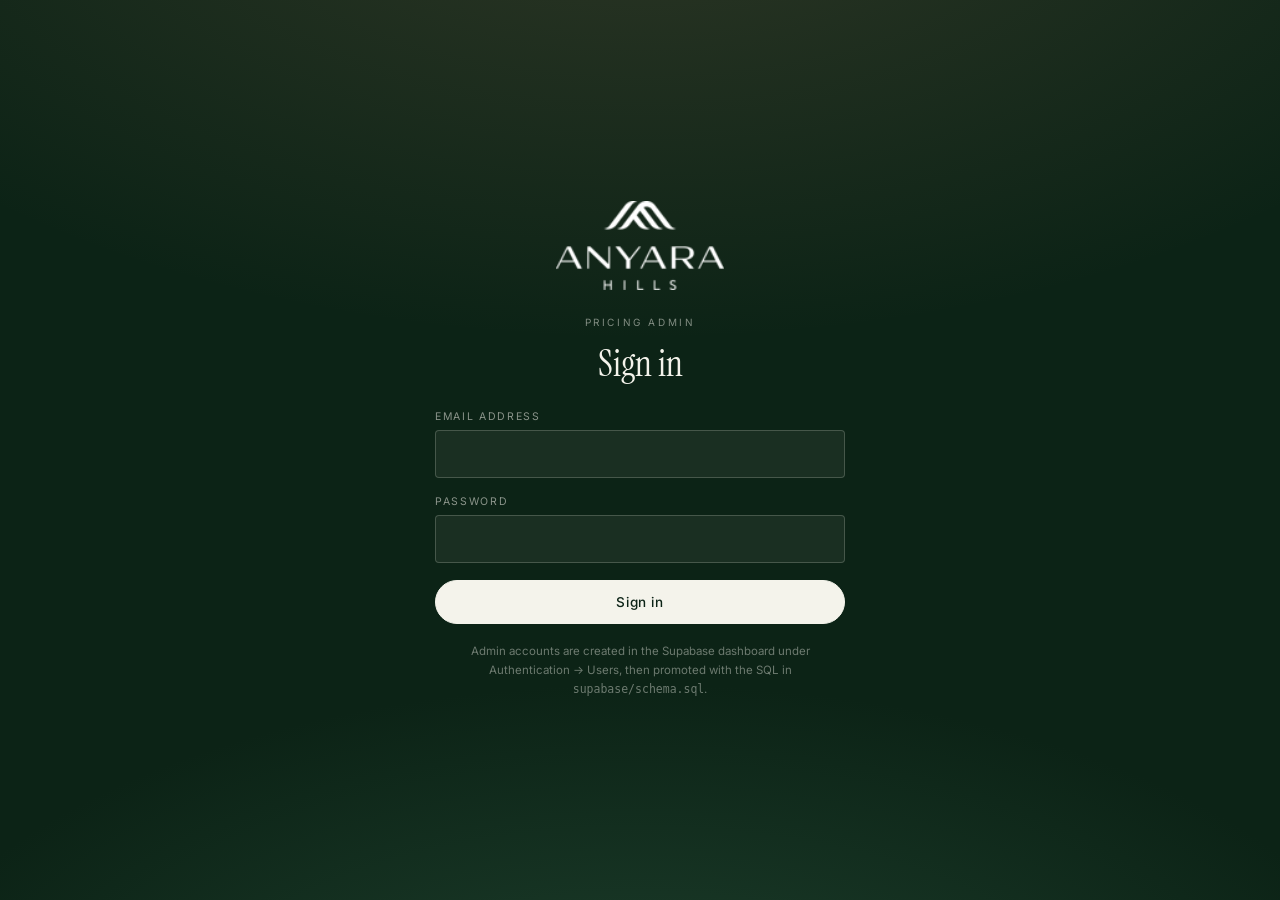
==== commit d236fc62: "Let the admin edit the Talk questions The conversation questions were hardcoded, so changing a word " ====
--- a/admin/index.html
+++ b/admin/index.html
@@ -132,6 +132,26 @@
       </div>
     </section>
 
+    <!-- ---------- conversation questions ---------- -->
+    <section class="card">
+      <div class="card-head">
+        <h2>Conversation questions</h2>
+        <div class="card-head-actions">
+          <span class="save-state" id="talkState"></span>
+          <button class="btn btn-ghost btn-sm" id="btnTalkReload">Reload</button>
+        </div>
+      </div>
+      <p class="card-lede">What advisors see under <strong>Talk</strong> in the sales app. Edits save
+      as soon as you move off a field. Advisors pick these up the next time their iPad is online.</p>
+
+      <div id="talkMsg"></div>
+      <div id="talkStages"></div>
+
+      <div class="admin-actions">
+        <button class="btn btn-ghost btn-sm" id="btnAddStage">+ Add a stage</button>
+      </div>
+    </section>
+
     <!-- ---------- history ---------- -->
     <section class="card">
       <h2>Import history</h2>
@@ -156,5 +176,6 @@
 <script src="../config.js"></script>
 <script src="../lots.js"></script>
 <script src="admin.js"></script>
+<script src="talk.js"></script>
 </body>
 </html>
--- a/styles.css
+++ b/styles.css
@@ -288,6 +288,9 @@
 
 /* ---------- timeline ---------- */
 .timeline{display:flex;align-items:stretch;gap:0;margin-bottom:8px;flex-wrap:wrap}
+/* a lone card sits left at its natural width rather than stretching the row */
+.timeline-single{justify-content:flex-start}
+.timeline-single .tl-item{flex:0 1 auto;min-width:0;max-width:440px}
 .tl-item{
   flex:1;min-width:220px;
   border:1px solid var(--line);border-radius:4px;
@@ -554,6 +557,8 @@
 }
 .doc-foot strong{color:var(--green);font-size:12px;letter-spacing:.06em}
 .doc-dev{display:inline-block;margin-top:6px;font-style:italic}
+#pAdvisorName,#pAdvisorPhone{display:block}
+#pAdvisorName{color:var(--green);font-weight:500}
 
 /* ---------- session sheet ---------- */
 .sheet-scrim{position:fixed;inset:0;background:rgba(12,35,22,.42);z-index:40;backdrop-filter:blur(2px)}
@@ -642,6 +647,21 @@
 }
 .gate-btn{width:100%;margin-bottom:18px}
 .gate-btn:disabled{opacity:.55;cursor:default}
+.gate-note{
+  background:rgba(40,80,58,.3);
+  border-left:2px solid var(--sand);
+  color:rgba(244,243,235,.88);
+  font-size:13px;line-height:1.55;text-align:left;
+  padding:11px 14px;border-radius:0 3px 3px 0;margin:0 0 17px;
+}
+.gate-link{
+  appearance:none;background:transparent;border:0;
+  color:rgba(244,243,235,.6);
+  font-size:12.5px;text-decoration:underline;text-underline-offset:3px;
+  cursor:pointer;padding:4px;margin:-6px auto 16px;display:block;
+}
+.gate-link:hover{color:var(--ivory)}
+.gate-link:disabled{opacity:.5;cursor:default;text-decoration:none}
 .gate-fine{
   font-size:11.5px;line-height:1.65;
   color:rgba(244,243,235,.42);margin:0;
@@ -656,6 +676,20 @@
 .sheet-account-k{font-size:10.5px;letter-spacing:.18em;text-transform:uppercase;color:var(--stone)}
 .sheet-account-v{font-size:14.5px;color:var(--green);word-break:break-all}
 #btnSignOut{margin-top:6px;color:var(--green)}
+.sheet-phone{width:100%;margin-top:16px;margin-bottom:0}
+
+/* nearby amenities with drive times */
+.near{list-style:none;margin:0;padding:0}
+.near li{
+  display:flex;justify-content:space-between;align-items:baseline;gap:14px;
+  font-size:13.5px;line-height:1.5;color:#4c524b;
+  padding:5px 0;border-bottom:1px solid var(--line-soft);
+}
+.near li:last-child{border-bottom:0}
+.near em{
+  font-style:normal;white-space:nowrap;
+  font-size:12.5px;color:var(--clay);font-variant-numeric:tabular-nums;
+}
 
 /* ---------- responsive ---------- */
 @media (max-width:1080px){
--- a/admin/admin.css
+++ b/admin/admin.css
@@ -150,6 +150,60 @@
 
 .admin-actions{display:flex;gap:12px;margin-top:22px;flex-wrap:wrap}
 
+/* ---------- conversation question editor ---------- */
+.save-state{font-size:12px;color:var(--stone);min-width:62px;text-align:right}
+.save-state.is-saving{color:var(--clay)}
+.save-state.is-ok{color:var(--green-3)}
+.save-state.is-error{color:#8c3b2c;font-weight:500}
+
+.tq-stage{
+  border:1px solid var(--line);border-radius:5px;
+  padding:16px 18px 18px;margin-bottom:16px;background:var(--ivory);
+}
+.tq-stage-head{display:flex;align-items:center;gap:12px}
+.tq-stage-name{
+  flex:1;min-width:0;
+  font-family:var(--serif);font-size:20px;color:var(--green);
+  border:0;border-bottom:1px solid transparent;background:transparent;
+  padding:3px 2px;border-radius:0;
+}
+.tq-stage-name:hover{border-bottom-color:var(--line)}
+.tq-stage-name:focus{outline:none;border-bottom-color:var(--green-3)}
+.tq-stage-actions{display:flex;gap:5px;flex:0 0 auto}
+.tq-stage-hint{
+  width:100%;margin-top:6px;
+  font-size:12.5px;font-style:italic;color:var(--stone);
+  border:0;border-bottom:1px solid transparent;background:transparent;padding:4px 2px;
+}
+.tq-stage-hint:hover{border-bottom-color:var(--line)}
+.tq-stage-hint:focus{outline:none;border-bottom-color:var(--green-3);font-style:normal}
+
+.tq-list{margin-top:12px}
+.tq-row{
+  display:flex;align-items:flex-start;gap:10px;
+  padding:5px 0;border-bottom:1px solid var(--line-soft);
+}
+.tq-row:last-child{border-bottom:0}
+.tq-row.is-off .tq-text{color:var(--stone);text-decoration:line-through}
+.tq-text{
+  flex:1;min-width:0;resize:none;overflow:hidden;
+  font-family:var(--sans);font-size:14px;line-height:1.5;color:#3d443c;
+  border:0;border-radius:3px;background:transparent;padding:7px 8px;
+}
+.tq-text:hover{background:#f0eee2}
+.tq-text:focus{outline:none;background:#fff;box-shadow:inset 0 0 0 1px var(--green-3)}
+.tq-row-actions{display:flex;gap:4px;flex:0 0 auto;padding-top:4px}
+
+.tq-btn{
+  appearance:none;border:1px solid var(--line);background:transparent;
+  width:28px;height:28px;border-radius:4px;cursor:pointer;
+  color:var(--stone);font-size:13px;line-height:1;
+  display:flex;align-items:center;justify-content:center;
+}
+.tq-btn:hover{border-color:var(--green-3);color:var(--green)}
+.tq-btn-danger:hover{border-color:#8c3b2c;color:#8c3b2c}
+.tq-add{margin-top:12px}
+
 /* ---------- not configured ---------- */
 .setup-warning{
   max-width:620px;margin:16vh auto;padding:0 28px;text-align:center;
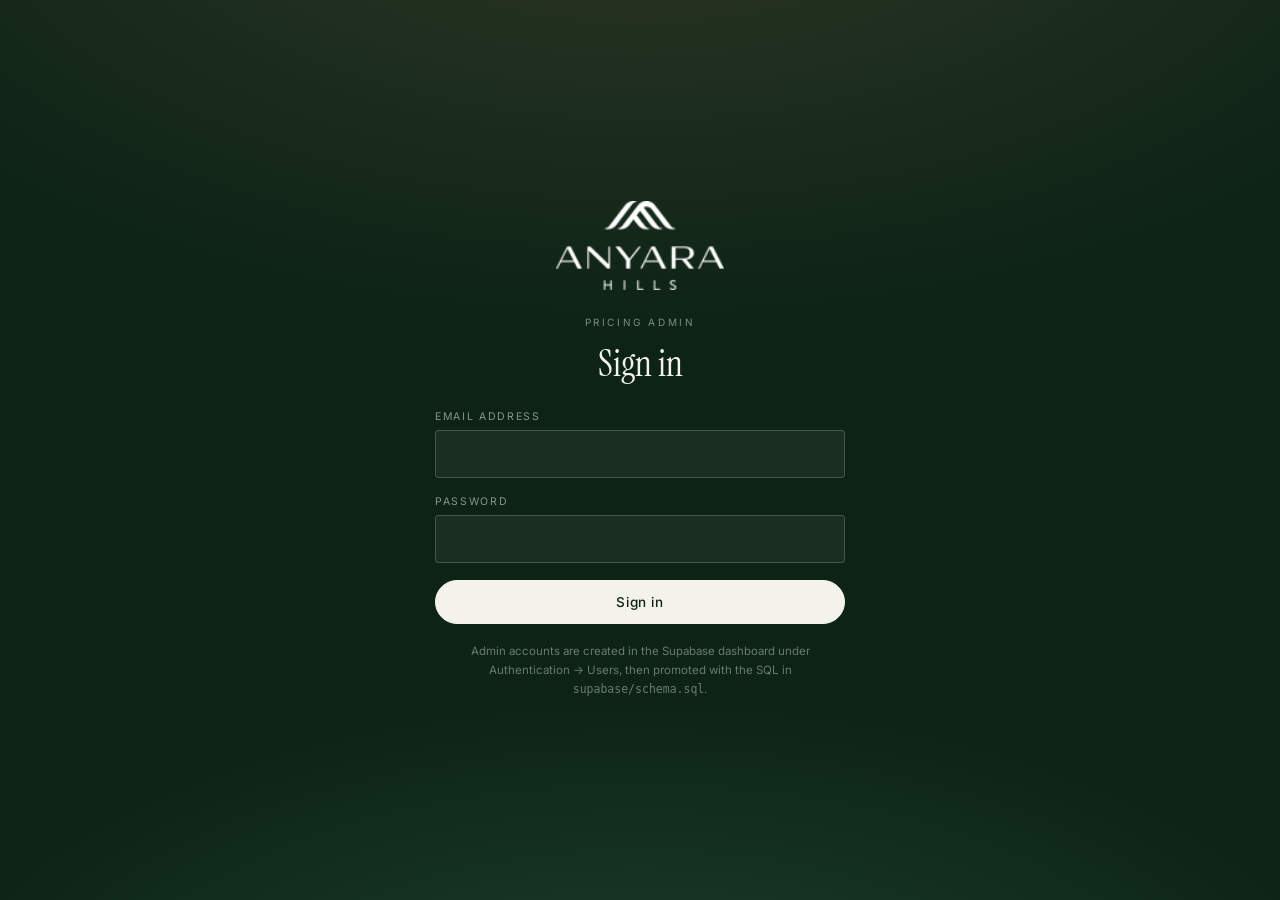
==== commit f4cce649: "Let the admin edit the FAQ The FAQ was hardcoded, so correcting an answer meant a code change and a " ====
--- a/admin/index.html
+++ b/admin/index.html
@@ -152,6 +152,55 @@
       </div>
     </section>
 
+    <!-- ---------- FAQ ---------- -->
+    <section class="card">
+      <div class="card-head">
+        <h2>FAQ</h2>
+        <div class="card-head-actions">
+          <span class="save-state" id="faqState"></span>
+          <button class="btn btn-ghost btn-sm" id="btnFaqReload">Reload</button>
+        </div>
+      </div>
+      <p class="card-lede">What advisors see under <strong>FAQ</strong> in the sales app, and what
+      they read out to guests. Edits save as soon as you move off a field.</p>
+
+      <div id="faqMsg"></div>
+      <div id="faqGroups"></div>
+
+      <div class="admin-actions">
+        <button class="btn btn-ghost btn-sm" id="btnAddFaqCategory">+ Add a category</button>
+      </div>
+    </section>
+
+    <!-- ---------- gallery ---------- -->
+    <section class="card">
+      <div class="card-head">
+        <h2>Gallery photos</h2>
+        <div class="card-head-actions">
+          <span class="save-state" id="galState"></span>
+          <button class="btn btn-ghost btn-sm" id="btnGalReload">Reload</button>
+        </div>
+      </div>
+      <p class="card-lede">What advisors see under <strong>Gallery</strong> in the sales app. Photos
+      are resized in the browser before upload, so you can drop in originals straight from a camera
+      or phone.</p>
+
+      <div class="gal-upload">
+        <label class="gal-album-pick">Album
+          <input type="text" id="galAlbum" list="galAlbums" placeholder="The Estate">
+          <datalist id="galAlbums"></datalist>
+        </label>
+        <input type="file" id="galFiles" accept="image/*" multiple hidden>
+        <button class="btn btn-primary" type="button" id="btnGalPick">Choose photos</button>
+        <span class="drop-or">or drag them here</span>
+      </div>
+
+      <div id="galMsg"></div>
+      <div class="gal-progress" id="galProgress" hidden></div>
+
+      <div id="galAlbumsWrap"></div>
+    </section>
+
     <!-- ---------- history ---------- -->
     <section class="card">
       <h2>Import history</h2>
@@ -177,5 +226,7 @@
 <script src="../lots.js"></script>
 <script src="admin.js"></script>
 <script src="talk.js"></script>
+<script src="faq.js"></script>
+<script src="gallery.js"></script>
 </body>
 </html>
--- a/styles.css
+++ b/styles.css
@@ -429,6 +429,27 @@
   font-family:var(--serif);font-size:22px;padding-top:4px;
 }
 .fs label.ro.accent output{color:var(--clay);font-size:27px}
+/* discount toggles */
+.fs label.tick{
+  flex-direction:row;align-items:center;gap:10px;
+  margin-top:18px;margin-bottom:-4px;
+  text-transform:none;letter-spacing:normal;
+  font-size:14px;color:var(--green);cursor:pointer;
+}
+.fs label.tick input[type="checkbox"]{
+  /* .fs input sets appearance:none for the text fields, which also strips the
+     tick out of a checkbox — put the native control back. */
+  -webkit-appearance:checkbox;appearance:auto;
+  width:19px;height:19px;flex:0 0 19px;margin:0;padding:0;
+  border:0;border-bottom:0;background:none;border-radius:0;
+  accent-color:var(--green-3);cursor:pointer;
+}
+.fs label.indent{padding-left:29px}
+.warn-inline{
+  margin:8px 0 0;padding-left:2px;
+  font-size:12.5px;line-height:1.5;color:#8c3b2c;
+}
+
 .fs .inline-lab{
   flex-direction:row;align-items:baseline;gap:8px;
   text-transform:none;letter-spacing:normal;font-size:14.5px;color:#454b44;
@@ -583,6 +604,68 @@
 .sheet-actions{display:flex;flex-direction:column;gap:11px;margin:30px 0 18px}
 .sheet-actions .btn{background:var(--green);color:var(--ivory);border-color:var(--green)}
 
+/* ---------- gallery ---------- */
+.gallery-album-title{margin-top:34px}
+.gallery-album-title:first-child{margin-top:0}
+.gallery-grid{
+  display:grid;grid-template-columns:repeat(auto-fill,minmax(248px,1fr));gap:14px;
+  /* let each card be its own height — otherwise an uncaptioned photo is
+     stretched to match a captioned neighbour and shows a blank strip */
+  align-items:start;
+}
+.gphoto{
+  margin:0;border-radius:4px;overflow:hidden;background:#e6e4d8;
+  cursor:pointer;-webkit-tap-highlight-color:transparent;
+  border:1px solid var(--line-soft);
+}
+.gphoto img{
+  width:100%;display:block;object-fit:cover;
+  aspect-ratio:3/2;                       /* until the real ratio is known */
+  transition:transform .5s var(--ease);
+}
+.gphoto:hover img{transform:scale(1.03)}
+.gphoto figcaption{
+  padding:10px 13px;font-size:12.5px;line-height:1.45;
+  color:var(--stone);background:#fbfaf5;
+}
+
+/* ---------- lightbox ---------- */
+.lightbox{
+  position:fixed;inset:0;z-index:60;
+  background:rgba(12,35,22,.95);
+  display:flex;align-items:center;justify-content:center;
+  padding:clamp(20px,5vh,64px);
+}
+.lb-img{
+  max-width:100%;max-height:100%;
+  object-fit:contain;border-radius:2px;
+  box-shadow:0 24px 70px rgba(0,0,0,.45);
+}
+.lb-caption{
+  position:absolute;bottom:calc(18px + env(safe-area-inset-bottom));left:0;right:0;
+  text-align:center;margin:0;padding:0 70px;
+  font-size:13.5px;color:rgba(244,243,235,.78);
+}
+.lb-close,.lb-nav{
+  position:absolute;appearance:none;border:0;cursor:pointer;
+  background:rgba(244,243,235,.1);color:var(--ivory);
+  border-radius:999px;line-height:1;
+  transition:background .18s var(--ease);
+}
+.lb-close:hover,.lb-nav:hover{background:rgba(244,243,235,.24)}
+.lb-close{
+  top:calc(16px + env(safe-area-inset-top));right:20px;
+  width:44px;height:44px;font-size:26px;
+}
+.lb-nav{top:50%;transform:translateY(-50%);width:52px;height:52px;font-size:30px}
+.lb-prev{left:16px}
+.lb-next{right:16px}
+
+@media (max-width:680px){
+  .gallery-grid{grid-template-columns:repeat(auto-fill,minmax(150px,1fr))}
+  .lb-nav{width:42px;height:42px;font-size:24px}
+}
+
 /* ---------- sign-in gate ---------- */
 body.is-locked{overflow:hidden}
 .gate{
@@ -677,6 +760,11 @@
 .sheet-account-v{font-size:14.5px;color:var(--green);word-break:break-all}
 #btnSignOut{margin-top:6px;color:var(--green)}
 .sheet-phone{width:100%;margin-top:16px;margin-bottom:0}
+.sheet-version{
+  font-size:11px;color:var(--stone);margin:14px 0 0;
+  letter-spacing:.04em;
+}
+.sheet-version span{font-variant-numeric:tabular-nums;color:var(--green)}
 
 /* nearby amenities with drive times */
 .near{list-style:none;margin:0;padding:0}
@@ -724,6 +812,33 @@
     width:100%;max-width:none;margin:0;padding:0;
     box-shadow:none;border-radius:0;
   }
-  .doc-block{page-break-inside:avoid}
-  .doc-foot{page-break-inside:avoid}
-}
+  /* ---- fit the whole proposal on one A4 sheet ----
+     A client gets a single page, not four. Everything below is compression:
+     tighter type, tighter rows, no decorative whitespace. Kept proportional
+     so it still reads as the same document, only smaller. */
+  .doc-head{padding-bottom:8px;margin-bottom:10px}
+  .doc-logo{width:70px;margin-bottom:6px}
+  .doc-kicker{font-size:7pt;letter-spacing:.3em;margin-bottom:6px}
+  .doc-title{font-size:19pt;margin-bottom:3px}
+  .doc-sub{font-size:9pt}
+
+  .doc-block{page-break-inside:avoid;margin-bottom:8px}
+  .doc-block h2{font-size:9pt;letter-spacing:.18em;margin-bottom:6px;padding-bottom:5px}
+  .doc-h3{font-size:15pt;margin:16px 0 8px}
+  .doc-lead{font-size:10pt;margin-bottom:7px}
+
+  .doc-table{font-size:11pt}
+  .doc-table th,.doc-table td{padding:3px 13px;line-height:1.3}
+  .doc-table thead th{font-size:9.5pt;letter-spacing:.14em}
+  .doc-table tr.is-total td{font-size:15pt}
+  .doc-fine{font-size:8pt;line-height:1.35;margin-top:7px}
+  .doc-validity p{font-size:10pt}
+
+  .doc-foot{
+    page-break-inside:avoid;
+    margin-top:11px;padding-top:9px;
+    font-size:8pt;line-height:1.45;
+  }
+  .doc-foot strong{font-size:10pt}
+  .doc-dev{margin-top:5px}
+}
--- a/admin/admin.css
+++ b/admin/admin.css
@@ -204,6 +204,81 @@
 .tq-btn-danger:hover{border-color:#8c3b2c;color:#8c3b2c}
 .tq-add{margin-top:12px}
 
+/* ---------- FAQ editor ---------- */
+.faq-row{
+  display:flex;align-items:flex-start;gap:10px;
+  padding:9px 0;border-bottom:1px solid var(--line-soft);
+}
+.faq-row:last-child{border-bottom:0}
+.faq-row.is-off .faq-fields{opacity:.5}
+.faq-fields{flex:1;min-width:0;display:flex;flex-direction:column;gap:5px}
+.faq-q-input{
+  font-family:var(--sans);font-size:14.5px;font-weight:500;color:var(--green);
+  border:0;border-radius:3px;background:transparent;padding:6px 8px;width:100%;
+}
+.faq-a-input{
+  font-family:var(--sans);font-size:13.5px;line-height:1.55;color:#4c524b;
+  border:0;border-radius:3px;background:transparent;padding:6px 8px;width:100%;
+  resize:none;overflow:hidden;
+}
+.faq-q-input:hover,.faq-a-input:hover{background:#f0eee2}
+.faq-q-input:focus,.faq-a-input:focus{
+  outline:none;background:#fff;box-shadow:inset 0 0 0 1px var(--green-3);
+}
+.faq-row .tq-row-actions{padding-top:8px}
+
+/* ---------- gallery manager ---------- */
+.gal-upload{
+  display:flex;align-items:center;gap:16px;flex-wrap:wrap;
+  border:1.5px dashed var(--sand);border-radius:5px;
+  padding:18px 22px;background:var(--ivory);margin-bottom:4px;
+  transition:border-color .18s var(--ease),background .18s var(--ease);
+}
+.gal-upload.is-over{border-color:var(--green-3);background:#f0eee2}
+.gal-album-pick{
+  display:flex;flex-direction:column;gap:5px;
+  font-size:10.5px;letter-spacing:.18em;text-transform:uppercase;color:var(--stone);
+}
+.gal-album-pick input{
+  font-family:var(--sans);font-size:14.5px;color:var(--ink);
+  text-transform:none;letter-spacing:normal;
+  border:1px solid var(--line);border-radius:4px;background:#fff;
+  padding:8px 11px;min-width:200px;
+}
+.gal-album-pick input:focus{outline:none;border-color:var(--green-3)}
+.gal-progress{
+  margin-top:14px;font-size:13px;color:var(--green);
+  background:rgba(40,80,58,.08);border-left:2px solid var(--green-3);
+  padding:10px 14px;border-radius:0 3px 3px 0;
+}
+
+.gal-album-head{
+  display:flex;align-items:baseline;gap:12px;
+  margin:26px 0 12px;padding-bottom:8px;border-bottom:1px solid var(--line);
+}
+.gal-album-name{font-family:var(--serif);font-size:20px;color:var(--green)}
+.gal-album-count{font-size:12px;color:var(--stone)}
+
+.gal-grid{
+  display:grid;grid-template-columns:repeat(auto-fill,minmax(190px,1fr));gap:16px;
+}
+.gal-card{
+  border:1px solid var(--line);border-radius:5px;overflow:hidden;background:var(--ivory);
+  display:flex;flex-direction:column;
+}
+.gal-card.is-off{opacity:.45}
+.gal-card img{width:100%;aspect-ratio:4/3;object-fit:cover;display:block;background:#e6e4d8}
+.gal-caption{
+  font-family:var(--sans);font-size:13px;color:#3d443c;
+  border:0;border-top:1px solid var(--line-soft);background:transparent;
+  padding:9px 11px;width:100%;
+}
+.gal-caption:focus{outline:none;background:#fff;box-shadow:inset 0 0 0 1px var(--green-3)}
+.gal-actions{
+  display:flex;gap:5px;padding:8px 10px;
+  border-top:1px solid var(--line-soft);background:#fbfaf5;
+}
+
 /* ---------- not configured ---------- */
 .setup-warning{
   max-width:620px;margin:16vh auto;padding:0 28px;text-align:center;
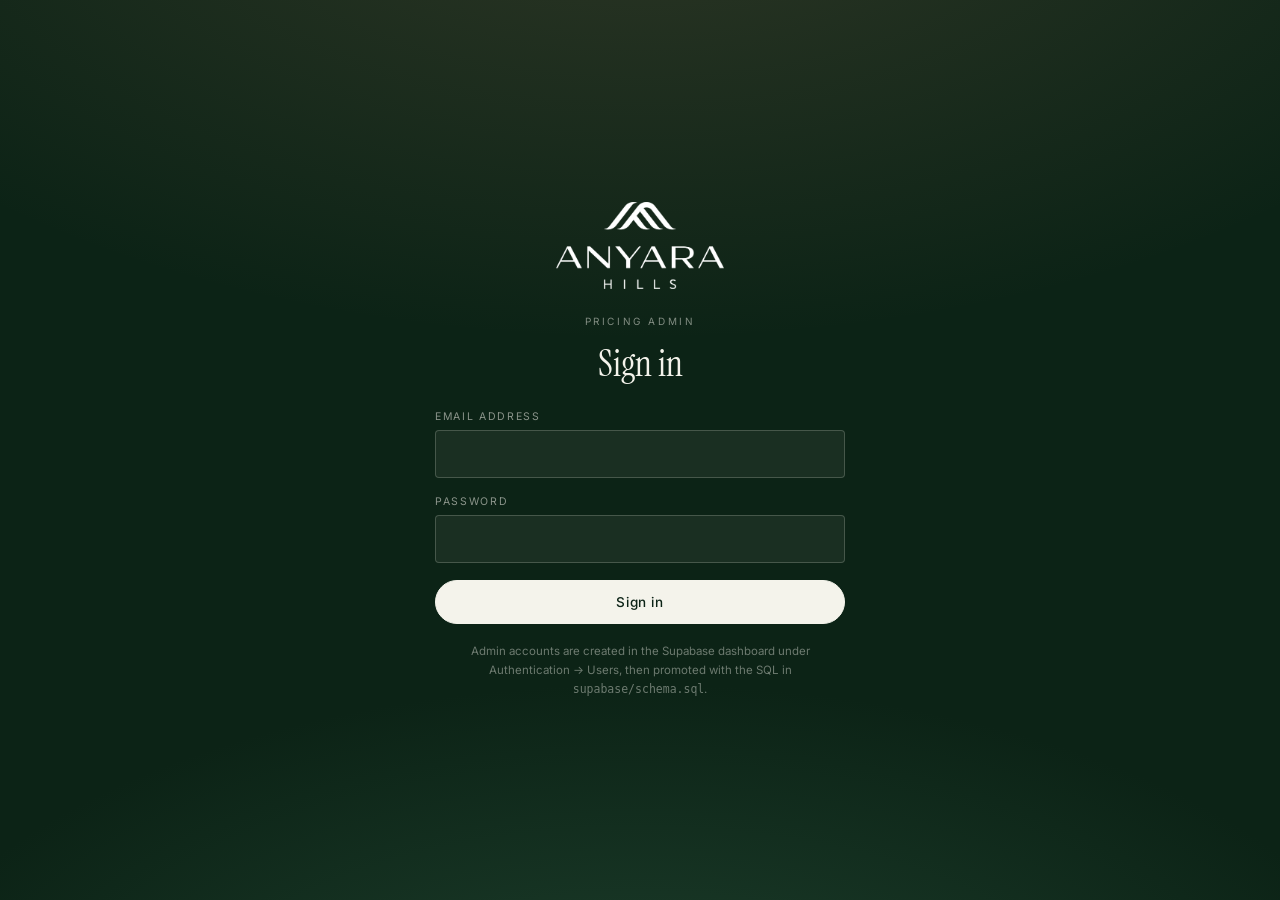
==== commit 34b4ad30: "Use the high-resolution Anyara Hills logo throughout The logo assets were 135x71, which looked soft " ====
--- a/admin/index.html
+++ b/admin/index.html
@@ -22,7 +22,7 @@
 <div class="gate" id="adminGate" hidden>
   <div class="gate-wash"></div>
   <form class="gate-card" id="adminSignIn" novalidate>
-    <img src="../assets/logo-black.png" alt="Anyara Hills" class="gate-logo">
+    <img src="../assets/logo-white.png" alt="Anyara Hills" class="gate-logo">
     <p class="gate-kicker">Pricing Admin</p>
     <h1 class="gate-title">Sign in</h1>
     <label>Email address
@@ -44,7 +44,7 @@
 
   <header class="admin-head">
     <div class="admin-brand">
-      <img src="../assets/logo-black.png" alt="Anyara Hills" class="admin-logo">
+      <img src="../assets/logo-white.png" alt="Anyara Hills" class="admin-logo">
       <span class="admin-title">Pricing Admin</span>
     </div>
     <div class="admin-who">
--- a/styles.css
+++ b/styles.css
@@ -59,7 +59,7 @@
   gap:14px;
 }
 .rail-mark{padding:4px 0 12px}
-.rail-logo{width:52px;filter:brightness(0) invert(1);opacity:.94}
+.rail-logo{width:52px;opacity:.94}
 .rail-items{
   flex:1;
   width:100%;
@@ -169,7 +169,6 @@
 .cover-inner{position:relative;padding:0 40px;max-width:640px}
 .cover-logo{
   width:min(238px,44vw);margin:0 auto 30px;
-  filter:brightness(0) invert(1);
 }
 .cover-tag{
   font-family:var(--serif);font-style:italic;
@@ -687,7 +686,7 @@
   display:flex;flex-direction:column;
   text-align:center;
 }
-.gate-logo{width:168px;margin:0 auto 24px;filter:brightness(0) invert(1)}
+.gate-logo{width:168px;margin:0 auto 24px}
 .gate-kicker{
   font-size:10px;letter-spacing:.26em;text-transform:uppercase;
   color:rgba(244,243,235,.5);margin:0 0 14px;
@@ -798,8 +797,11 @@
 
 /* ---------- print: the proposal only ---------- */
 @media print{
-  @page{size:A4;margin:14mm}
+  @page{size:A4;margin:12mm}
   html,body{height:auto;background:#fff}
+  /* iOS inflates text when it thinks a column is narrow; that silently made
+     the proposal taller on iPad than on a desktop browser. */
+  html{-webkit-text-size-adjust:none;text-size-adjust:none}
   #app{display:block;height:auto;overflow:visible}
   #rail,.no-print,.sheet,.sheet-scrim{display:none!important}
   #stage{overflow:visible;position:static}
@@ -808,8 +810,13 @@
     display:block!important;position:static;opacity:1;visibility:visible;
     transform:none;overflow:visible;background:#fff;padding:0;
   }
+  /* Fixed width, not 100%. The printable width differs between engines — iPad
+     Safari lays out narrower than desktop Chrome — so a percentage width means
+     different line wrapping and therefore a different height on each device.
+     Pinning it makes the page identical everywhere; anything narrower than
+     this scales the whole sheet down rather than reflowing it. */
   .doc{
-    width:100%;max-width:none;margin:0;padding:0;
+    width:660px;max-width:none;margin:0 auto;padding:0;
     box-shadow:none;border-radius:0;
   }
   /* ---- fit the whole proposal on one A4 sheet ----
@@ -822,7 +829,11 @@
   .doc-title{font-size:19pt;margin-bottom:3px}
   .doc-sub{font-size:9pt}
 
-  .doc-block{page-break-inside:avoid;margin-bottom:8px}
+  /* flow, do not jump: a whole block moving to page two is what left
+     page one two-thirds empty */
+  .doc-block{margin-bottom:8px}
+  .doc-table tr{page-break-inside:avoid}
+  .doc-table thead{display:table-header-group}
   .doc-block h2{font-size:9pt;letter-spacing:.18em;margin-bottom:6px;padding-bottom:5px}
   .doc-h3{font-size:15pt;margin:16px 0 8px}
   .doc-lead{font-size:10pt;margin-bottom:7px}
--- a/admin/admin.css
+++ b/admin/admin.css
@@ -12,7 +12,7 @@
   background:var(--green);color:var(--ivory);
 }
 .admin-brand{display:flex;align-items:center;gap:16px}
-.admin-logo{width:92px;filter:brightness(0) invert(1)}
+.admin-logo{width:92px}
 .admin-title{
   font-size:10.5px;letter-spacing:.24em;text-transform:uppercase;
   color:rgba(244,243,235,.62);
